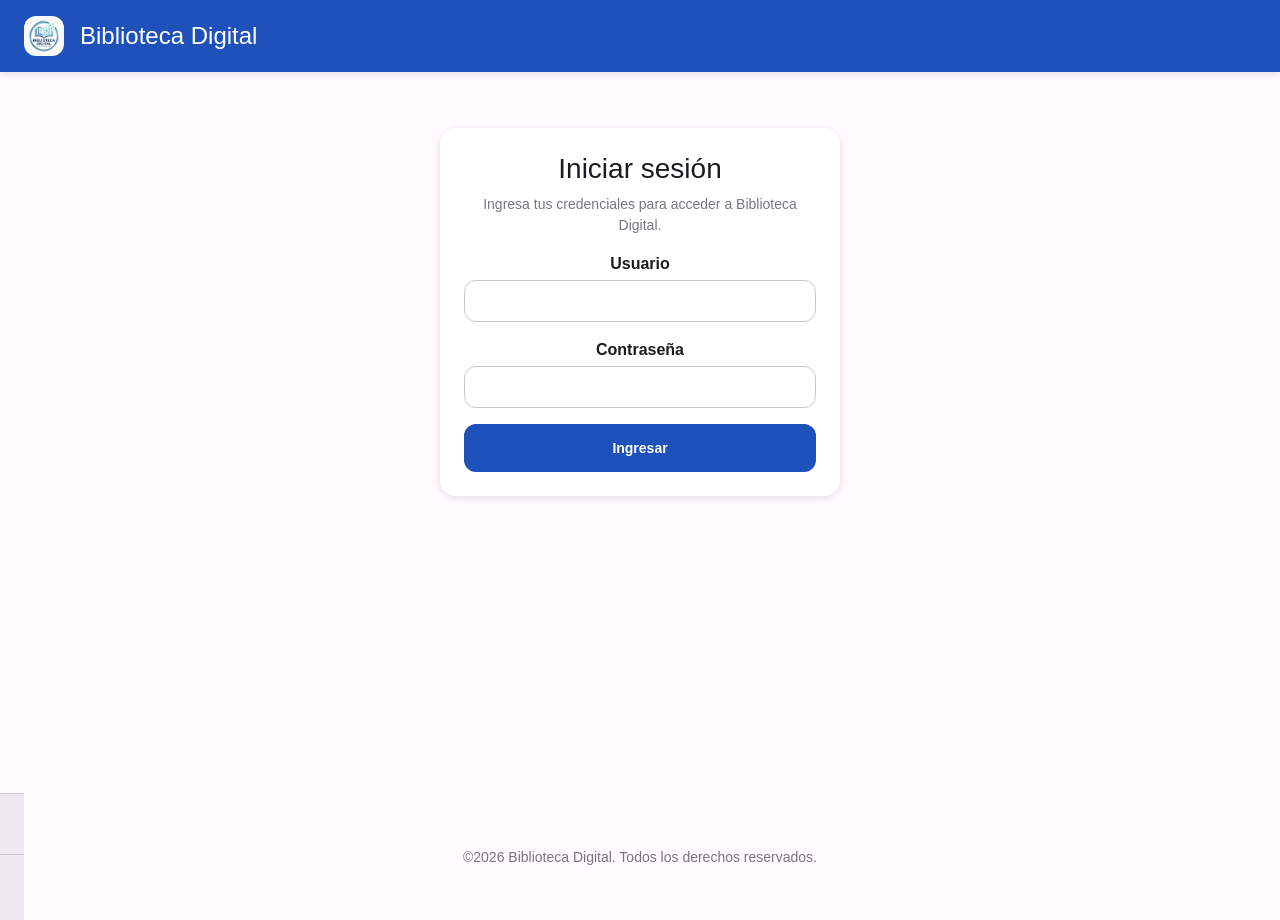
==== acerca_de.html @ f8499176 "Correcciones y estandarización de código." ====
<!doctype html>
<html lang="es">
    <head>
        <meta charset="UTF-8" />
        <meta name="viewport" content="width=device-width, initial-scale=1.0" />
        <title>Acerca de - Biblioteca Digital</title>
        <link rel="stylesheet" href="configuracion_vista.css" />
    </head>
    <body>
        <div id="componente_encabezado"></div>
        <main
            class="acerca_main contenedor_principal"
            aria-labelledby="titulo_acerca"
        >
            <article class="tarjeta_interactiva acerca_contenido">
                <h2 id="titulo_acerca">Acerca del proyecto</h2>
                <blockquote class="acerca_cita" aria-label="Cita inspiradora">
                    "La lectura es a la mente lo que el ejercicio al cuerpo."
                    -Joseph Addison.
                </blockquote>
                <p>
                    Nuestra misión es democratizar el acceso a la literatura
                    mediante plataformas responsivas, rápidas y accesibles bajo
                    estándares web modernos.
                </p>
            </article>
            <section
                class="estadisticas_seccion"
                aria-labelledby="titulo_estadisticas"
                style="width: 100%; border-radius: var(--radius-lg)"
            >
                <div class="contenedor">
                    <h2
                        id="titulo_estadisticas"
                        class="mb-lg"
                        style="text-align: center"
                    >
                        Estadísticas de la biblioteca
                    </h2>
                    <div class="estadisticas_grid">
                        <div class="estadistica_tarjeta">
                            <div
                                class="estadistica_numero"
                                id="total_libros"
                            ></div>
                            <div class="estadistica_campo">Libros</div>
                        </div>
                        <div class="estadistica_tarjeta">
                            <div
                                class="estadistica_numero"
                                id="total_autores"
                            ></div>
                            <div class="estadistica_campo">Autores</div>
                        </div>
                        <div class="estadistica_tarjeta">
                            <div
                                class="estadistica_numero"
                                id="total_generos"
                            ></div>
                            <div class="estadistica_campo">Géneros</div>
                        </div>
                        <div class="estadistica_tarjeta">
                            <div
                                class="estadistica_numero"
                                id="total_editoriales"
                            ></div>
                            <div class="estadistica_campo">Editoriales</div>
                        </div>
                    </div>
                </div>
            </section>
        </main>
        <div id="componente_pie_pagina"></div>
        <script src="biblioteca.js"></script>
        <script src="acerca_de.js"></script>
    </body>
</html>
---- configuracion_vista.css ----
:root {
    --primary: #1f51ba;
    --primary-light: #6b8ce9;
    --primary-dark: #003e99;
    --secondary: #625b71;
    --tertiary: #7d5260;
    --error: #b3261e;
    --background: #fffbfe;
    --surface: #fffbfe;
    --surface-dim: #ebe7f0;
    --surface-bright: #fffbfe;
    --surface-container-lowest: #ffffff;
    --surface-container-low: #f7f2fa;
    --surface-container: #f3eef6;
    --surface-container-high: #ede9f0;
    --surface-container-highest: #e8e3eb;
    --outline: #79747e;
    --outline-variant: #cac7d0;
    --on-primary: #ffffff;
    --on-secondary: #ffffff;
    --on-tertiary: #ffffff;
    --on-error: #ffffff;
    --on-background: #1c1b1f;
    --on-surface: #1c1b1f;
    --shadow: 0 2px 8px rgba(0, 0, 0, 0.12);
    --shadow-lg: 0 8px 16px rgba(0, 0, 0, 0.15);
    --shadow-xl: 0 16px 24px rgba(0, 0, 0, 0.15);
    --font-family:
        -apple-system, BlinkMacSystemFont, "Segoe UI", "Roboto", "Oxygen",
        "Ubuntu", "Cantarell", sans-serif;
    --font-size-display-lg: 3.5rem;
    --font-size-display-md: 2.8rem;
    --font-size-display-sm: 2.2rem;
    --font-size-headline-lg: 2rem;
    --font-size-headline-md: 1.75rem;
    --font-size-headline-sm: 1.5rem;
    --font-size-title-lg: 1.375rem;
    --font-size-title-md: 1.25rem;
    --font-size-title-sm: 1.125rem;
    --font-size-body-lg: 1rem;
    --font-size-body-md: 0.875rem;
    --font-size-body-sm: 0.8125rem;
    --font-size-label-lg: 0.875rem;
    --font-size-label-md: 0.8125rem;
    --font-size-label-sm: 0.6875rem;
    --spacing-xs: 4px;
    --spacing-sm: 8px;
    --spacing-md: 12px;
    --spacing-lg: 16px;
    --spacing-xl: 24px;
    --spacing-2xl: 32px;
    --spacing-3xl: 48px;
    --radius-xs: 4px;
    --radius-sm: 8px;
    --radius-md: 12px;
    --radius-lg: 16px;
    --radius-xl: 28px;
    --radius-full: 9999px;
    --transition-short: 150ms cubic-bezier(0.4, 0, 0.2, 1);
    --transition-medium: 250ms cubic-bezier(0.4, 0, 0.2, 1);
    --transition-long: 350ms cubic-bezier(0.4, 0, 0.2, 1);
}
@media (prefers-color-scheme: dark) {
    :root {
        --primary: #afc6ff;
        --primary-light: #d0e1ff;
        --primary-dark: #0d47a1;
        --secondary: #cac7d0;
        --tertiary: #efd7e2;
        --background: #1c1b1f;
        --surface: #1c1b1f;
        --surface-dim: #131215;
        --surface-bright: #3f3d44;
        --surface-container-lowest: #0f0d13;
        --surface-container-low: #262429;
        --surface-container: #2d2a30;
        --surface-container-high: #38353b;
        --surface-container-highest: #433f46;
        --outline: #9a9fa5;
        --outline-variant: #50474e;
        --on-primary: #000000;
        --on-secondary: #000000;
        --on-background: #e6e1e6;
        --on-surface: #e6e1e6;
    }
}
* {
    margin: 0;
    padding: 0;
    box-sizing: border-box;
}
html,
body {
    width: 100%;
    height: 100%;
}
body {
    font-family: var(--font-family);
    font-size: var(--font-size-body-lg);
    line-height: 1.5;
    color: var(--on-background);
    background-color: var(--background);
    overflow-x: hidden;
}
h1,
h2,
h3,
h4,
h5,
h6 {
    line-height: 1.2;
    margin: 0;
}
h1 {
    font-size: var(--font-size-headline-lg);
    font-weight: 500;
}
h2 {
    font-size: var(--font-size-headline-md);
    font-weight: 500;
}
h3 {
    font-size: var(--font-size-headline-sm);
    font-weight: 500;
}
h4 {
    font-size: var(--font-size-title-lg);
    font-weight: 500;
}
p {
    margin: 0;
    line-height: 1.5;
}
a {
    color: var(--primary);
    text-decoration: none;
    transition: color var(--transition-short);
}
a:hover {
    color: var(--primary-light);
}
body {
    display: flex;
    flex-direction: column;
    min-height: 100vh;
}
main {
    flex: 1;
}
.barra_superior {
    background-color: var(--primary);
    padding: var(--spacing-lg) var(--spacing-xl);
    display: flex;
    align-items: center;
    gap: var(--spacing-lg);
    box-shadow: var(--shadow);
    position: sticky;
    top: 0;
    z-index: 100;
}
.barra_superior h1 {
    font-size: var(--font-size-headline-sm);
    flex: 1;
    color: var(--on-primary);
}
.barra_superior_logo {
    width: 40px;
    height: 40px;
    border-radius: var(--radius-md);
    object-fit: cover;
    background-color: rgba(255, 255, 255, 0.1);
}
.barra_superior_acciones {
    display: flex;
    gap: var(--spacing-md);
    align-items: center;
}
.barra_superior_acciones a {
    padding: var(--spacing-sm) var(--spacing-lg) !important;
    font-size: var(--font-size-label-md) !important;
    border-radius: var(--radius-md);
    transition: all var(--transition-short);
}
.barra_superior_acciones .boton_primario {
    background-color: rgba(255, 255, 255, 0.2);
    color: var(--on-primary);
    border: none;
}
.barra_superior_acciones .boton_primario:hover {
    background-color: rgba(255, 255, 255, 0.3);
    transform: none;
}
.boton {
    padding: var(--spacing-md) var(--spacing-lg);
    border: none;
    border-radius: var(--radius-md);
    font-size: var(--font-size-label-lg);
    font-weight: 500;
    cursor: pointer;
    transition: all var(--transition-short);
    font-family: var(--font-family);
    display: inline-flex;
    align-items: center;
    gap: var(--spacing-md);
    text-decoration: none;
}
.boton_primario {
    background-color: var(--primary);
    color: var(--on-primary);
    padding: var(--spacing-lg) var(--spacing-xl);
    border-radius: var(--radius-md);
    text-decoration: none;
    font-size: var(--font-size-label-lg);
    font-weight: 600;
}
.boton_primario:hover {
    background-color: var(--primary-dark);
    box-shadow: var(--shadow-xl);
    transform: translateY(-3px);
}
.boton_primario:active {
    transform: translateY(-1px);
    box-shadow: var(--shadow-lg);
}
.boton_secundario {
    background-color: var(--surface-container-lowest);
    color: var(--on-surface);
    border: 2px solid var(--primary);
    padding: var(--spacing-md) var(--spacing-lg);
    font-weight: 600;
}
.boton_secundario:hover {
    background-color: var(--surface-container-high);
    box-shadow: var(--shadow-lg);
}
.boton_peligro {
    background-color: var(--error);
    color: var(--on-error);
    padding: var(--spacing-md) var(--spacing-lg);
    border-radius: var(--radius-md);
    border: none;
    cursor: pointer;
}
.boton_icono {
    width: 40px;
    height: 40px;
    padding: 0;
    display: flex;
    align-items: center;
    justify-content: center;
    border-radius: var(--radius-full);
}
.contenedor_principal {
    max-width: 1200px;
    margin: 0 auto;
    padding: var(--spacing-xl);
}
.tarjeta_interactiva {
    background-color: var(--surface-container-lowest);
    border-radius: var(--radius-lg);
    padding: var(--spacing-lg);
    box-shadow: var(--shadow);
    transition: all var(--transition-medium);
}
.tarjeta_interactiva:hover {
    box-shadow: var(--shadow-lg);
    transform: translateY(-4px);
}
.login_tarjeta {
    max-width: 440px;
    margin: 3rem auto;
    padding: var(--spacing-xl);
}
.login_encabezado p {
    margin-top: var(--spacing-sm);
    color: var(--outline);
    font-size: var(--font-size-body-md);
}
.formulario_login {
    display: flex;
    flex-direction: column;
    gap: var(--spacing-lg);
    margin-top: var(--spacing-lg);
}
.grupo_filtro {
    display: flex;
    flex-direction: column;
    gap: var(--spacing-xs);
}
.grupo_filtro label {
    font-weight: 600;
    color: var(--on-surface);
}
.tarjeta_interactiva-img {
    width: 100%;
    height: 240px;
    object-fit: cover;
    border-radius: var(--radius-md);
    margin-bottom: var(--spacing-lg);
}
.tabla_datos {
    width: 100%;
    border-collapse: collapse;
    margin-top: var(--spacing-lg);
}
.tabla_datos th,
.tabla_datos td {
    padding: var(--spacing-md);
    border: 1px solid var(--outline-variant);
    text-align: left;
}
.tabla_datos th {
    background-color: var(--surface-container);
}
.grid {
    display: grid;
    grid-template-columns: repeat(auto-fill, minmax(200px, 1fr));
    gap: var(--spacing-xl);
}
.grid-xl {
    grid-template-columns: repeat(auto-fill, minmax(280px, 1fr));
}
@media (max-width: 768px) {
    .grid {
        grid-template-columns: repeat(auto-fill, minmax(150px, 1fr));
    }
    .grid-xl {
        grid-template-columns: repeat(auto-fill, minmax(200px, 1fr));
    }
}
.input {
    width: 100%;
    padding: var(--spacing-md) var(--spacing-lg);
    border: 1px solid var(--outline-variant);
    border-radius: var(--radius-md);
    font-size: var(--font-size-body-md);
    font-family: var(--font-family);
    background-color: var(--surface-container-lowest);
    color: var(--on-surface);
    transition: all var(--transition-short);
}
.input:focus {
    outline: none;
    border-color: var(--primary);
    box-shadow: 0 0 0 3px rgba(31, 81, 186, 0.1);
}
.select {
    padding: var(--spacing-md) var(--spacing-lg);
    border: 1px solid var(--outline-variant);
    border-radius: var(--radius-md);
    font-size: var(--font-size-body-md);
    font-family: var(--font-family);
    background-color: var(--surface-container-lowest);
    color: var(--on-surface);
    cursor: pointer;
    transition: all var(--transition-short);
}
.select:focus {
    outline: none;
    border-color: var(--primary);
}
.chip {
    display: inline-flex;
    align-items: center;
    gap: var(--spacing-sm);
    padding: var(--spacing-sm) var(--spacing-md);
    background-color: var(--surface-container);
    border: 1px solid var(--outline-variant);
    border-radius: var(--radius-full);
    font-size: var(--font-size-label-md);
    cursor: pointer;
    transition: all var(--transition-short);
}
.chip:hover {
    background-color: var(--surface-container-high);
}
.chip.active {
    background-color: var(--primary);
    color: var(--on-primary);
    border-color: var(--primary);
}
.carga-rueda {
    display: inline-block;
    width: 20px;
    height: 20px;
    border: 2px solid var(--surface-container-high);
    border-top-color: var(--primary);
    border-radius: 50%;
    animation: spin 0.8s linear infinite;
}
@keyframes spin {
    to {
        transform: rotate(360deg);
    }
}
.contenedor {
    max-width: 1200px;
    margin: 0 auto;
    padding: 0 var(--spacing-xl);
    width: 100%;
}
.mt-sm {
    margin-top: var(--spacing-sm);
}
.mt-md {
    margin-top: var(--spacing-md);
}
.mt-lg {
    margin-top: var(--spacing-lg);
}
.mt-xl {
    margin-top: var(--spacing-xl);
}
.mb-sm {
    margin-bottom: var(--spacing-sm);
}
.mb-md {
    margin-bottom: var(--spacing-md);
}
.mb-lg {
    margin-bottom: var(--spacing-lg);
}
.mb-xl {
    margin-bottom: var(--spacing-xl);
}
.gap-sm {
    gap: var(--spacing-sm);
}
.gap-md {
    gap: var(--spacing-md);
}
.gap-lg {
    gap: var(--spacing-lg);
}
.flex {
    display: flex;
    align-items: center;
}
.flex-col {
    display: flex;
    flex-direction: column;
}
.flex-between {
    display: flex;
    justify-content: space-between;
    align-items: center;
}
.texto_centro {
    text-align: center;
}
.texto_silenciado {
    color: var(--outline);
}
.texto_error {
    color: var(--error);
}
.text-primary {
    color: var(--primary);
}
.oculto {
    display: none;
}
.visible {
    display: block;
}
.acerca_main {
    display: grid;
    grid-template-columns: 1fr;
    gap: 2rem;
    justify-items: center;
    padding: 0 var(--spacing-xl);
}
.acerca_contenido {
    width: min(100%, 760px);
}
.acerca_cita {
    border-left: 4px solid var(--primary);
    padding-left: 1rem;
    margin: 1.5rem 0;
    font-style: italic;
    color: var(--outline);
}
@media (min-width: 768px) {
    .acerca_main {
        padding: 0;
    }
}
.autores_editoriales_main {
    padding: var(--spacing-lg);
    background-color: var(--surface);
}
.autores_editoriales_contenedor {
    max-width: 1200px;
    margin: 0 auto;
    display: grid;
    gap: var(--spacing-lg);
}
.autores_editoriales_encabezado {
    display: flex;
    flex-direction: column;
    gap: var(--spacing-sm);
    margin-bottom: var(--spacing-lg);
}
.autores_editoriales_encabezado h2 {
    font-size: var(--font-size-headline-sm);
    margin: 0;
}
.autores_editoriales_encabezado p {
    color: var(--outline);
    font-size: var(--font-size-body-md);
    margin: 0;
}
.autores-grid {
    display: grid;
    grid-template-columns: repeat(auto-fit, minmax(220px, 1fr));
    gap: 1.5rem;
}
.autor_tarjeta_interactiva {
    background-color: var(--surface-container-lowest);
    border-radius: var(--radius-md);
    padding: var(--spacing-md);
    box-shadow: var(--shadow);
    display: flex;
    flex-direction: column;
    gap: var(--spacing-sm);
}
.autor_tarjeta_interactiva-nombre {
    font-size: var(--font-size-title-md);
    margin: 0;
}
.autor_tarjeta_interactiva-libros {
    color: var(--outline);
    font-size: var(--font-size-body-sm);
    margin: 0;
}
.autor_tarjeta_interactiva_acciones {
    margin-top: auto;
}
.autor_tarjeta_interactiva-boton {
    display: inline-flex;
    justify-content: center;
    width: 100%;
    padding: var(--spacing-sm) var(--spacing-md);
    border-radius: var(--radius-md);
    text-decoration: none;
    color: var(--on-primary);
    background-color: var(--primary);
    font-weight: 600;
    transition: background-color var(--transition-short);
}
.autor_tarjeta_interactiva-boton:hover {
    background-color: var(--primary-dark);
}
.autores_vacio {
    padding: 3rem 1rem;
    border: 1px dashed var(--outline-variant);
    text-align: center;
    color: var(--outline);
    border-radius: var(--radius-lg);
}
@media (max-width: 768px) {
    .autores_editoriales_main {
        padding: var(--spacing-md);
    }
    .autores-grid {
        grid-template-columns: repeat(1, minmax(0, 1fr));
    }
}
.catalogo_main {
    padding: var(--spacing-lg);
    background-color: var(--surface);
}
.catalogo_contenedor {
    display: grid;
    grid-template-columns: 240px 1fr;
    gap: var(--spacing-lg);
    max-width: 1200px;
    margin: 0 auto;
}
.filtros_panel {
    background-color: var(--surface-container-lowest);
    padding: var(--spacing-lg);
    border-radius: var(--radius-md);
    height: fit-content;
    position: sticky;
    top: 80px;
    box-shadow: var(--shadow);
}
.filtros_panel h3 {
    font-size: var(--font-size-title-md);
    margin-bottom: var(--spacing-md);
    color: var(--on-surface);
}
.filtro_grupo {
    margin-bottom: var(--spacing-md);
}
.filtro_grupo label {
    display: block;
    font-size: var(--font-size-body-sm);
    font-weight: 500;
    margin-bottom: var(--spacing-xs);
    color: var(--on-surface);
}
.filtro_grupo input,
.filtro_grupo select {
    width: 100%;
}
.filtro_acciones {
    display: flex;
    gap: var(--spacing-sm);
    margin-top: var(--spacing-lg);
}
.catalogo_contenido {
    flex: 1;
}
.catalogo_encabezado {
    margin-bottom: var(--spacing-lg);
}
.catalogo_encabezado h2 {
    font-size: var(--font-size-headline-sm);
    margin-bottom: var(--spacing-sm);
}
#resultados_info {
    color: var(--outline);
    font-size: var(--font-size-body-sm);
}
.catalogo_grid {
    display: grid;
    grid-template-columns: repeat(auto-fill, minmax(150px, 1fr));
    gap: var(--spacing-lg);
}
.catalogo_libro_tarjeta_interactiva {
    background-color: var(--surface-container-lowest);
    border-radius: var(--radius-md);
    overflow: hidden;
    box-shadow: var(--shadow);
    transition: all var(--transition-short);
    cursor: pointer;
    display: flex;
    flex-direction: column;
}
.catalogo_libro_tarjeta_interactiva:hover {
    box-shadow: var(--shadow-lg);
    transform: translateY(-3px);
}
.catalogo_libro_tarjeta-imagen {
    width: 100%;
    height: 220px;
    object-fit: cover;
    background-color: var(--surface-container-high);
}
.catalogo_libro_tarjeta_interactiva-contenido {
    padding: var(--spacing-md);
    flex: 1;
    display: flex;
    flex-direction: column;
}
.catalogo_libro_tarjeta_interactiva-title {
    font-size: var(--font-size-body-md);
    font-weight: 600;
    margin-bottom: var(--spacing-xs);
    line-height: 1.3;
    flex: 1;
}
.catalogo_libro_tarjeta_interactiva-info {
    font-size: var(--font-size-body-sm);
    color: var(--outline);
    margin-bottom: var(--spacing-xs);
}
.catalogo_libro_tarjeta_interactiva-meta {
    display: flex;
    gap: var(--spacing-sm);
    flex-wrap: wrap;
    margin-bottom: var(--spacing-sm);
}
.etiqueta {
    display: inline-block;
    background-color: var(--surface-container);
    color: var(--on-surface);
    padding: var(--spacing-xs) var(--spacing-sm);
    border-radius: var(--radius-full);
    font-size: var(--font-size-label-sm);
}
.catalogo_libro_tarjeta_interactiva-boton {
    width: 100%;
    padding: var(--spacing-sm) var(--spacing-md);
    border: none;
    border-radius: var(--radius-md);
    font-size: var(--font-size-body-sm);
    font-weight: 500;
    cursor: pointer;
    transition: all var(--transition-short);
    text-decoration: none;
    background-color: var(--primary);
    color: var(--on-primary);
    margin-top: auto;
}
.catalogo_libro_tarjeta_interactiva-boton:hover {
    background-color: var(--primary-dark);
}
.no_resultados {
    grid-column: 1 / -1;
    text-align: center;
    padding: 4rem var(--spacing-xl);
    background-color: var(--surface-container-low);
    border-radius: var(--radius-lg);
    border: 2px dashed var(--outline-variant);
}
.no_resultados p {
    font-size: var(--font-size-title-md);
    color: var(--outline);
}
.pie_pagina {
    background-color: var(--surface-container-high);
    padding: var(--spacing-xl);
    text-align: center;
    border-top: 1px solid var(--outline-variant);
    margin-top: var(--spacing-3xl);
}
.pie_pagina p {
    margin: var(--spacing-sm) 0;
    color: var(--outline);
    font-size: var(--font-size-body-md);
}
@media (max-width: 1024px) {
    .catalogo_contenedor {
        grid-template-columns: 240px 1fr;
    }
    .filtros_panel {
        position: static;
    }
}
@media (max-width: 768px) {
    .catalogo_contenedor {
        grid-template-columns: 1fr;
    }
    .filtros_panel {
        position: static;
        margin-bottom: var(--spacing-xl);
    }
    .catalogo_grid {
        grid-template-columns: repeat(auto-fill, minmax(150px, 1fr));
        gap: var(--spacing-lg);
    }
    .catalogo_libro_tarjeta-imagen {
        height: 200px;
    }
}
@media (max-width: 480px) {
    .catalogo_main {
        padding: var(--spacing-lg);
    }
    .catalogo_grid {
        grid-template-columns: repeat(2, 1fr);
        gap: var(--spacing-md);
    }
    .catalogo_libro_tarjeta-imagen {
        height: 150px;
    }
    .catalogo_libro_tarjeta_interactiva-contenido {
        padding: var(--spacing-md);
    }
    .catalogo_libro_tarjeta_interactiva-title {
        font-size: var(--font-size-label-lg);
    }
}
.detalle_main {
    padding: var(--spacing-lg);
    background-color: var(--surface);
}
.detalle_contenedor {
    max-width: 1200px;
    margin: 0 auto;
    display: grid;
    grid-template-columns: minmax(0, 1fr);
    gap: var(--spacing-lg);
}
.detalle_tarjeta_interactiva {
    display: grid;
    grid-template-columns: 320px 1fr;
    gap: var(--spacing-lg);
    background-color: var(--surface-container-lowest);
    border-radius: var(--radius-lg);
    padding: var(--spacing-lg);
    box-shadow: var(--shadow);
}
.detalle_imagen {
    width: 100%;
    height: 100%;
    min-height: 420px;
    border-radius: var(--radius-md);
    object-fit: cover;
    background-color: var(--surface-container-high);
}
.detalle_informacion {
    display: flex;
    flex-direction: column;
    gap: var(--spacing-md);
}
.detalle_titulo {
    margin: 0;
    font-size: var(--font-size-headline-sm);
}
.detalle_meta {
    display: grid;
    gap: var(--spacing-sm);
    color: var(--outline);
    font-size: var(--font-size-body-sm);
}
.detalle_meta span {
    display: block;
}
.detalle_meta a {
    color: var(--primary);
    text-decoration: none;
}
.detalle_meta a:hover {
    text-decoration: underline;
}
.detalle_resumen {
    color: var(--on-surface);
    font-size: var(--font-size-body-md);
    line-height: 1.8;
}
.detalle_boton_grupo {
    display: flex;
    flex-wrap: wrap;
    gap: var(--spacing-sm);
}
.detalle_boton {
    display: inline-flex;
    align-items: center;
    justify-content: center;
    padding: var(--spacing-sm) var(--spacing-md);
    border-radius: var(--radius-md);
    text-decoration: none;
    color: var(--on-primary);
    background-color: var(--primary);
    transition: background-color var(--transition-short);
}
.detalle_boton:hover {
    background-color: var(--primary-dark);
}
.relacionados_seccion {
    display: grid;
    gap: var(--spacing-lg);
}
.relacionados_seccion h3 {
    margin: 0;
    font-size: var(--font-size-title-md);
}
.relacionados_grid {
    display: grid;
    grid-template-columns: repeat(auto-fit, minmax(220px, 1fr));
    gap: var(--spacing-lg);
}
.libro-relacionado {
    background-color: var(--surface-container-lowest);
    border-radius: var(--radius-md);
    padding: var(--spacing-md);
    box-shadow: var(--shadow);
    display: flex;
    flex-direction: column;
    gap: var(--spacing-xs);
}
.libro-relacionado-titulo {
    margin: 0;
    font-size: var(--font-size-body-md);
}
.libro-relacionado-meta {
    color: var(--outline);
    font-size: var(--font-size-body-sm);
}
.libro-relacionado a {
    margin-top: auto;
    color: var(--primary);
    text-decoration: none;
    font-weight: 600;
}
.mensaje_error {
    padding: 3rem 1rem;
    text-align: center;
    background-color: var(--surface-container-low);
    border: 1px solid var(--outline-variant);
    border-radius: var(--radius-lg);
    color: var(--outline);
}
@media (max-width: 900px) {
    .detalle_tarjeta_interactiva {
        grid-template-columns: 1fr;
    }
    .detalle_imagen {
        min-height: 320px;
    }
}
.presentacion {
    background: linear-gradient(
        135deg,
        var(--primary) 0%,
        var(--primary-light) 100%
    );
    color: var(--on-primary);
    padding: 3rem var(--spacing-xl);
    text-align: center;
    margin-bottom: var(--spacing-3xl);
}
.presentacion_logo {
    width: 120px;
    height: 120px;
    border-radius: var(--radius-lg);
    object-fit: cover;
    margin: 0 auto var(--spacing-xl);
    background-color: rgba(255, 255, 255, 0.1);
    border: 3px solid rgba(255, 255, 255, 0.3);
    box-shadow: 0 8px 32px rgba(0, 0, 0, 0.2);
}
.presentacion_contenido h1 {
    font-size: var(--font-size-headline-md);
    margin-bottom: var(--spacing-lg);
    font-weight: 600;
}
.presentacion_contenido p {
    font-size: var(--font-size-body-lg);
    margin-bottom: var(--spacing-xl);
    opacity: 0.95;
    font-weight: 500;
}
.presentacion_contenido .boton_primario {
    display: inline-flex;
    gap: var(--spacing-md);
    align-items: center;
    font-size: var(--font-size-label-lg);
}
.categorias_seccion {
    padding: var(--spacing-2xl) var(--spacing-xl);
    background-color: var(--surface);
}
.categorias_seccion h2 {
    margin-bottom: var(--spacing-lg);
    font-size: var(--font-size-headline-sm);
    text-align: center;
}
.grid-categorias {
    display: grid;
    grid-template-columns: repeat(auto-fit, minmax(150px, 1fr));
    gap: var(--spacing-md);
}
.categoria-tarjeta {
    background: var(--primary);
    color: var(--on-primary);
    padding: var(--spacing-lg);
    border-radius: var(--radius-md);
    text-align: center;
    cursor: pointer;
    transition: all var(--transition-short);
    text-decoration: none;
    display: flex;
    flex-direction: column;
    align-items: center;
    justify-content: center;
    min-height: 120px;
    box-shadow: var(--shadow);
}
.categoria-tarjeta:hover {
    box-shadow: var(--shadow-lg);
    transform: translateY(-2px);
}
.categoria-tarjeta.alt1 {
    background: var(--secondary);
}
.categoria-tarjeta.alt2 {
    background: var(--tertiary);
}
.categoria-tarjeta.alt3 {
    background: var(--primary-dark);
}
.categoria-tarjeta h3 {
    font-size: var(--font-size-title-sm);
    margin-bottom: var(--spacing-xs);
    margin: 0;
}
.categoria-tarjeta p {
    font-size: var(--font-size-body-sm);
    opacity: 0.9;
    margin: 0;
}
.estadisticas_seccion {
    padding: var(--spacing-2xl) var(--spacing-xl);
    background-color: var(--surface-container-low);
}
.estadisticas_grid {
    display: grid;
    grid-template-columns: repeat(auto-fit, minmax(140px, 1fr));
    gap: var(--spacing-lg);
}
.estadistica_tarjeta {
    background-color: var(--surface-container-lowest);
    padding: var(--spacing-lg);
    border-radius: var(--radius-md);
    text-align: center;
    box-shadow: var(--shadow);
    transition: all var(--transition-short);
}
.estadistica_tarjeta:hover {
    box-shadow: var(--shadow-lg);
    transform: translateY(-2px);
}
.estadistica_numero {
    font-size: var(--font-size-headline-md);
    font-weight: 700;
    color: var(--primary);
    margin-bottom: var(--spacing-xs);
}
.estadistica_campo {
    font-size: var(--font-size-body-md);
    color: var(--on-surface);
    font-weight: 500;
}
@media (max-width: 768px) {
    .presentacion {
        padding: 3rem var(--spacing-lg);
    }
    .presentacion_contenido h1 {
        font-size: var(--font-size-headline-lg);
    }
    .presentacion_contenido p {
        font-size: var(--font-size-title-sm);
    }
    .estadisticas_grid {
        grid-template-columns: repeat(2, 1fr);
    }
}
@media (max-width: 480px) {
    .barra_superior {
        flex-direction: column;
        align-items: stretch;
    }
    .barra_superior_acciones {
        flex-direction: column;
        width: 100%;
    }
    .barra_superior_acciones a {
        width: 100%;
        justify-content: center;
    }
}
section.tarjeta_interactiva {
    max-width: 400px;
    margin: 2rem auto;
}
#mensaje_error {
    color: var(--error);
    margin-top: var(--spacing-sm);
    font-weight: 600;
    text-align: center;
}
#formulario_login button {
    width: 100%;
    border: none;
}
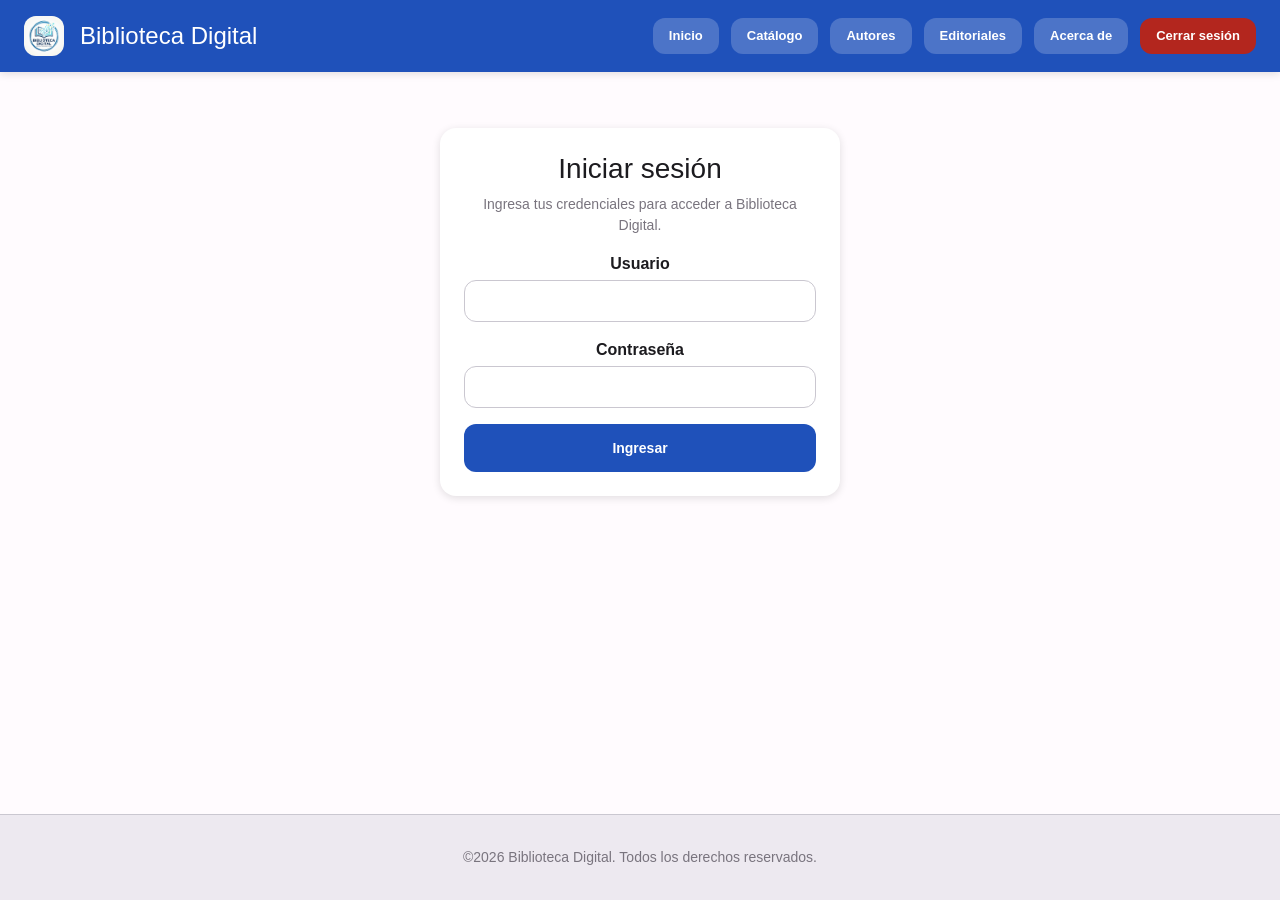
==== commit a5ec57e5: "Correcciones." ====
--- a/acerca_de.html
+++ b/acerca_de.html
@@ -32,7 +32,7 @@
                 <div class="contenedor">
                     <h2
                         id="titulo_estadisticas"
-                        class="mb-lg"
+                        class="mb_lg"
                         style="text-align: center"
                     >
                         Estadísticas de la biblioteca
--- a/configuracion_vista.css
+++ b/configuracion_vista.css
@@ -291,7 +291,7 @@
     font-weight: 600;
     color: var(--on-surface);
 }
-.tarjeta_interactiva-img {
+.tarjeta_interactiva_img {
     width: 100%;
     height: 240px;
     object-fit: cover;
@@ -317,14 +317,14 @@
     grid-template-columns: repeat(auto-fill, minmax(200px, 1fr));
     gap: var(--spacing-xl);
 }
-.grid-xl {
+.grid_xl {
     grid-template-columns: repeat(auto-fill, minmax(280px, 1fr));
 }
 @media (max-width: 768px) {
     .grid {
         grid-template-columns: repeat(auto-fill, minmax(150px, 1fr));
     }
-    .grid-xl {
+    .grid_xl {
         grid-template-columns: repeat(auto-fill, minmax(200px, 1fr));
     }
 }
@@ -379,7 +379,7 @@
     color: var(--on-primary);
     border-color: var(--primary);
 }
-.carga-rueda {
+.carga_rueda {
     display: inline-block;
     width: 20px;
     height: 20px;
@@ -399,28 +399,28 @@
     padding: 0 var(--spacing-xl);
     width: 100%;
 }
-.mt-sm {
+.mt_sm {
     margin-top: var(--spacing-sm);
 }
-.mt-md {
+.mt_md {
     margin-top: var(--spacing-md);
 }
-.mt-lg {
+.mt_lg {
     margin-top: var(--spacing-lg);
 }
-.mt-xl {
+.mt_xl {
     margin-top: var(--spacing-xl);
 }
-.mb-sm {
+.mb_sm {
     margin-bottom: var(--spacing-sm);
 }
-.mb-md {
+.mb_md {
     margin-bottom: var(--spacing-md);
 }
-.mb-lg {
+.mb_lg {
     margin-bottom: var(--spacing-lg);
 }
-.mb-xl {
+.mb_xl {
     margin-bottom: var(--spacing-xl);
 }
 .gap-sm {
@@ -436,11 +436,11 @@
     display: flex;
     align-items: center;
 }
-.flex-col {
+.flex_col {
     display: flex;
     flex-direction: column;
 }
-.flex-between {
+.flex_between {
     display: flex;
     justify-content: space-between;
     align-items: center;
@@ -454,7 +454,7 @@
 .texto_error {
     color: var(--error);
 }
-.text-primary {
+.texto_primario {
     color: var(--primary);
 }
 .oculto {
@@ -524,11 +524,11 @@
     flex-direction: column;
     gap: var(--spacing-sm);
 }
-.autor_tarjeta_interactiva-nombre {
+.autor_tarjeta_interactiva_nombre {
     font-size: var(--font-size-title-md);
     margin: 0;
 }
-.autor_tarjeta_interactiva-libros {
+.autor_tarjeta_interactiva_libros {
     color: var(--outline);
     font-size: var(--font-size-body-sm);
     margin: 0;
@@ -536,7 +536,7 @@
 .autor_tarjeta_interactiva_acciones {
     margin-top: auto;
 }
-.autor_tarjeta_interactiva-boton {
+.autor_tarjeta_interactiva_boton {
     display: inline-flex;
     justify-content: center;
     width: 100%;
@@ -548,7 +548,7 @@
     font-weight: 600;
     transition: background-color var(--transition-short);
 }
-.autor_tarjeta_interactiva-boton:hover {
+.autor_tarjeta_interactiva_boton:hover {
     background-color: var(--primary-dark);
 }
 .autores_vacio {
@@ -643,7 +643,7 @@
     box-shadow: var(--shadow-lg);
     transform: translateY(-3px);
 }
-.catalogo_libro_tarjeta-imagen {
+.catalogo_libro_tarjeta_imagen {
     width: 100%;
     height: 220px;
     object-fit: cover;
@@ -667,7 +667,7 @@
     color: var(--outline);
     margin-bottom: var(--spacing-xs);
 }
-.catalogo_libro_tarjeta_interactiva-meta {
+.catalogo_libro_tarjeta_interactiva_meta {
     display: flex;
     gap: var(--spacing-sm);
     flex-wrap: wrap;
@@ -742,7 +742,7 @@
         grid-template-columns: repeat(auto-fill, minmax(150px, 1fr));
         gap: var(--spacing-lg);
     }
-    .catalogo_libro_tarjeta-imagen {
+    .catalogo_libro_tarjeta_imagen {
         height: 200px;
     }
 }
@@ -754,7 +754,7 @@
         grid-template-columns: repeat(2, 1fr);
         gap: var(--spacing-md);
     }
-    .catalogo_libro_tarjeta-imagen {
+    .catalogo_libro_tarjeta_imagen {
         height: 150px;
     }
     .catalogo_libro_tarjeta_interactiva-contenido {
@@ -854,7 +854,7 @@
     grid-template-columns: repeat(auto-fit, minmax(220px, 1fr));
     gap: var(--spacing-lg);
 }
-.libro-relacionado {
+.libro_relacionado {
     background-color: var(--surface-container-lowest);
     border-radius: var(--radius-md);
     padding: var(--spacing-md);
@@ -863,15 +863,15 @@
     flex-direction: column;
     gap: var(--spacing-xs);
 }
-.libro-relacionado-titulo {
+.libro_relacionado_titulo {
     margin: 0;
     font-size: var(--font-size-body-md);
 }
-.libro-relacionado-meta {
+.libro_relacionado_meta {
     color: var(--outline);
     font-size: var(--font-size-body-sm);
 }
-.libro-relacionado a {
+.libro_relacionado a {
     margin-top: auto;
     color: var(--primary);
     text-decoration: none;
@@ -940,7 +940,7 @@
     font-size: var(--font-size-headline-sm);
     text-align: center;
 }
-.grid-categorias {
+.grid_categorias {
     display: grid;
     grid-template-columns: repeat(auto-fit, minmax(150px, 1fr));
     gap: var(--spacing-md);
@@ -1058,3 +1058,111 @@
     width: 100%;
     border: none;
 }
+.detalle_tarjeta_principal {
+    border-top: 5px solid var(--primary);
+    padding: var(--spacing-2xl);
+    align-items: start;
+}
+.detalle_imagen_contenedor {
+    position: relative;
+    text-align: center;
+}
+.detalle_imagen_estilo {
+    box-shadow: var(--shadow-xl);
+    border: 1px solid var(--outline-variant);
+    max-width: 100%;
+    border-radius: var(--radius-sm);
+}
+.detalle_informacion_centrada {
+    justify-content: center;
+}
+.detalle_etiquetas_contenedor {
+    margin-bottom: var(--spacing-sm);
+    display: flex;
+    gap: var(--spacing-sm);
+}
+.etiqueta_genero {
+    background-color: var(--primary-light);
+    color: var(--on-primary);
+    font-weight: 600;
+}
+.etiqueta_anio {
+    background-color: var(--surface-container-high);
+    border: 1px solid var(--outline-variant);
+}
+.detalle_titulo_principal {
+    font-size: var(--font-size-display-sm);
+    font-weight: 700;
+    color: var(--primary-dark);
+    line-height: 1.1;
+}
+.detalle_autor_texto {
+    font-size: var(--font-size-title-md);
+    color: var(--outline);
+    margin-top: var(--spacing-xs);
+    margin-bottom: var(--spacing-lg);
+}
+.detalle_autor_enlace {
+    font-weight: 600;
+    color: var(--primary);
+    text-decoration: underline;
+}
+.detalle_meta_caja {
+    background-color: var(--surface-container-low);
+    padding: var(--spacing-lg);
+    border-radius: var(--radius-md);
+    border-left: 4px solid var(--secondary);
+    margin-bottom: var(--spacing-lg);
+}
+.detalle_meta_lista {
+    display: flex;
+    flex-direction: column;
+    gap: var(--spacing-xs);
+}
+.detalle_meta_fuerte {
+    color: var(--on-surface);
+}
+.detalle_isbn_codigo {
+    background: var(--surface-container-high);
+    padding: 2px 6px;
+    border-radius: 4px;
+}
+.detalle_sinopsis_titulo {
+    font-size: var(--font-size-title-sm);
+    color: var(--on-surface);
+    margin-bottom: var(--spacing-sm);
+}
+.detalle_sinopsis_texto {
+    line-height: 1.7;
+    color: var(--outline);
+    font-size: var(--font-size-body-lg);
+}
+.libro_relacionado_articulo {
+    border-left: 4px solid var(--primary-light);
+    background: var(--surface-container-lowest);
+    transition:
+        transform 0.2s,
+        box-shadow 0.2s;
+}
+.libro_relacionado_titulo_estilo {
+    color: var(--primary-dark);
+    font-weight: 600;
+    margin-bottom: var(--spacing-xs);
+}
+.etiqueta_relacionado {
+    font-size: 0.7rem;
+    background-color: var(--surface-container-high);
+    color: var(--outline);
+    padding: 2px 8px;
+    border-radius: 4px;
+}
+.enlace_relacionado_contenedor {
+    margin-top: var(--spacing-md);
+}
+.enlace_relacionado {
+    font-size: var(--font-size-label-md);
+    font-weight: 600;
+    display: inline-flex;
+    align-items: center;
+    gap: 4px;
+}
